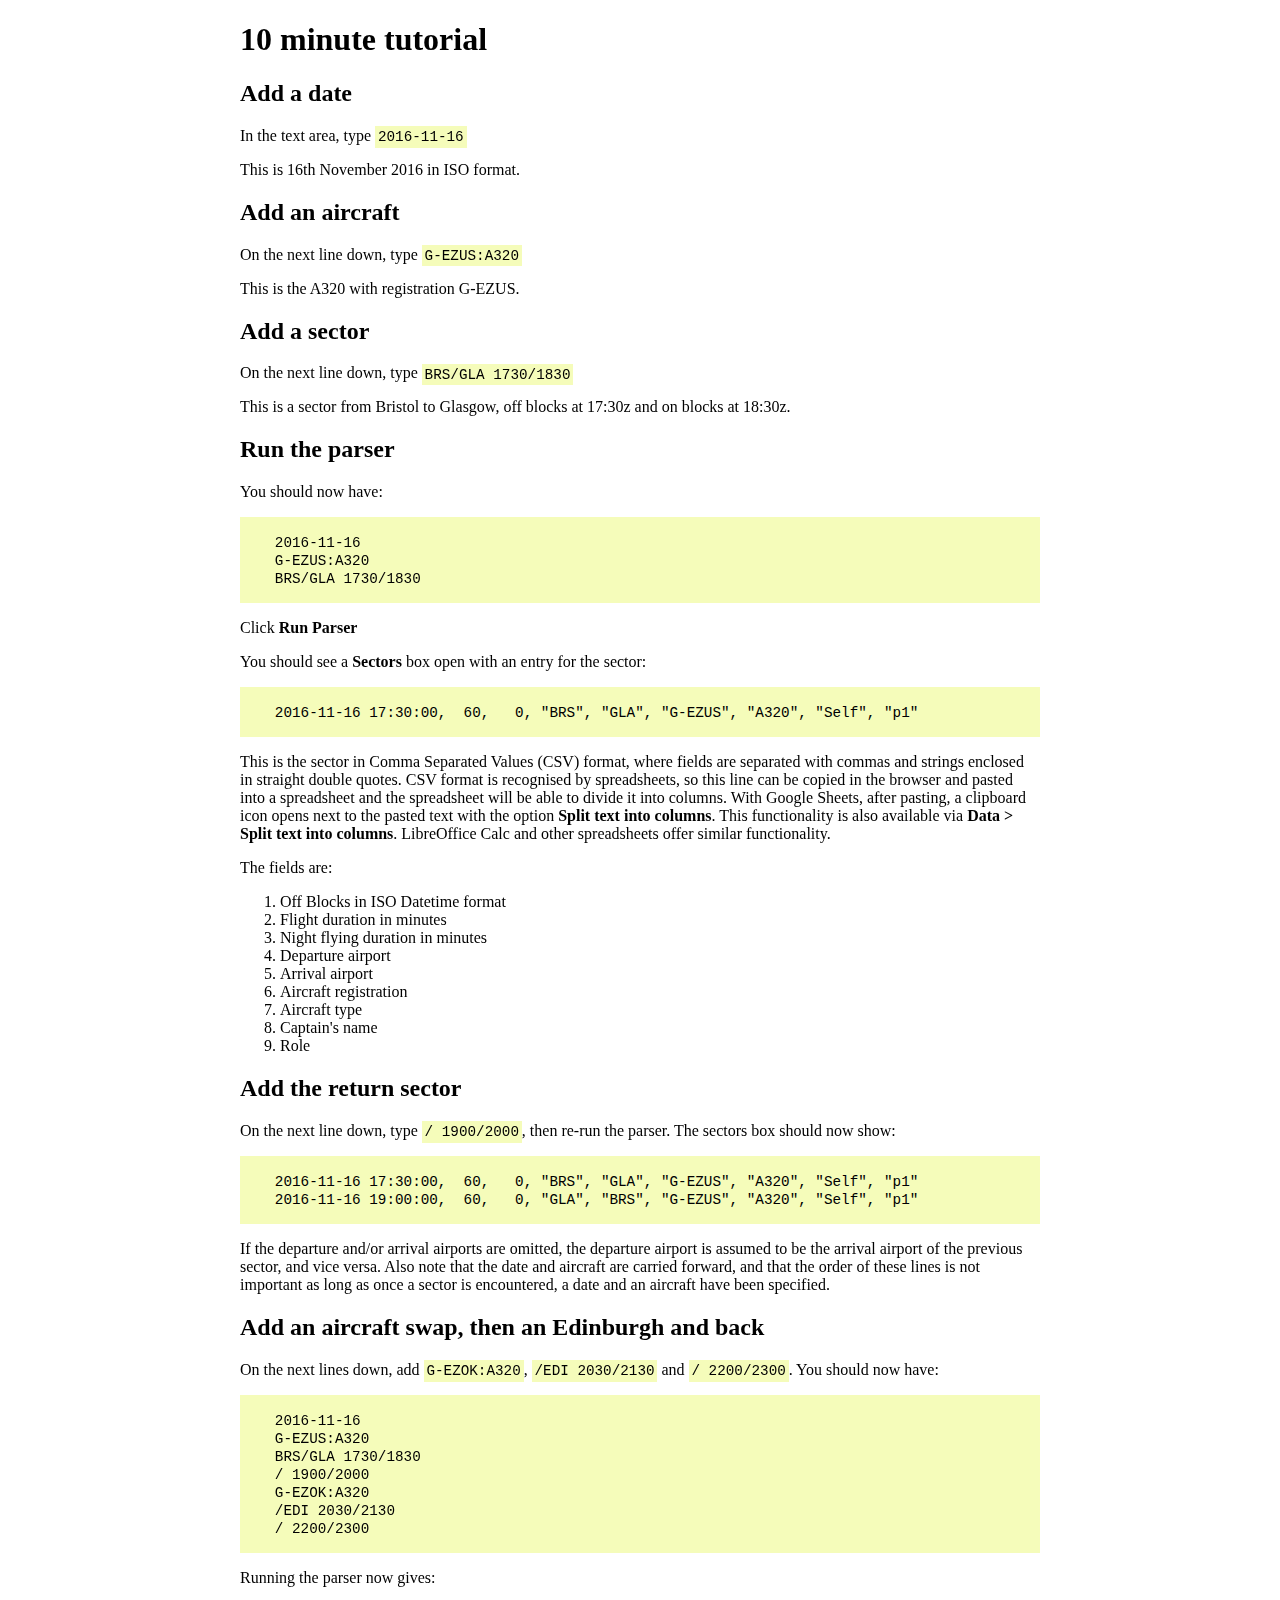
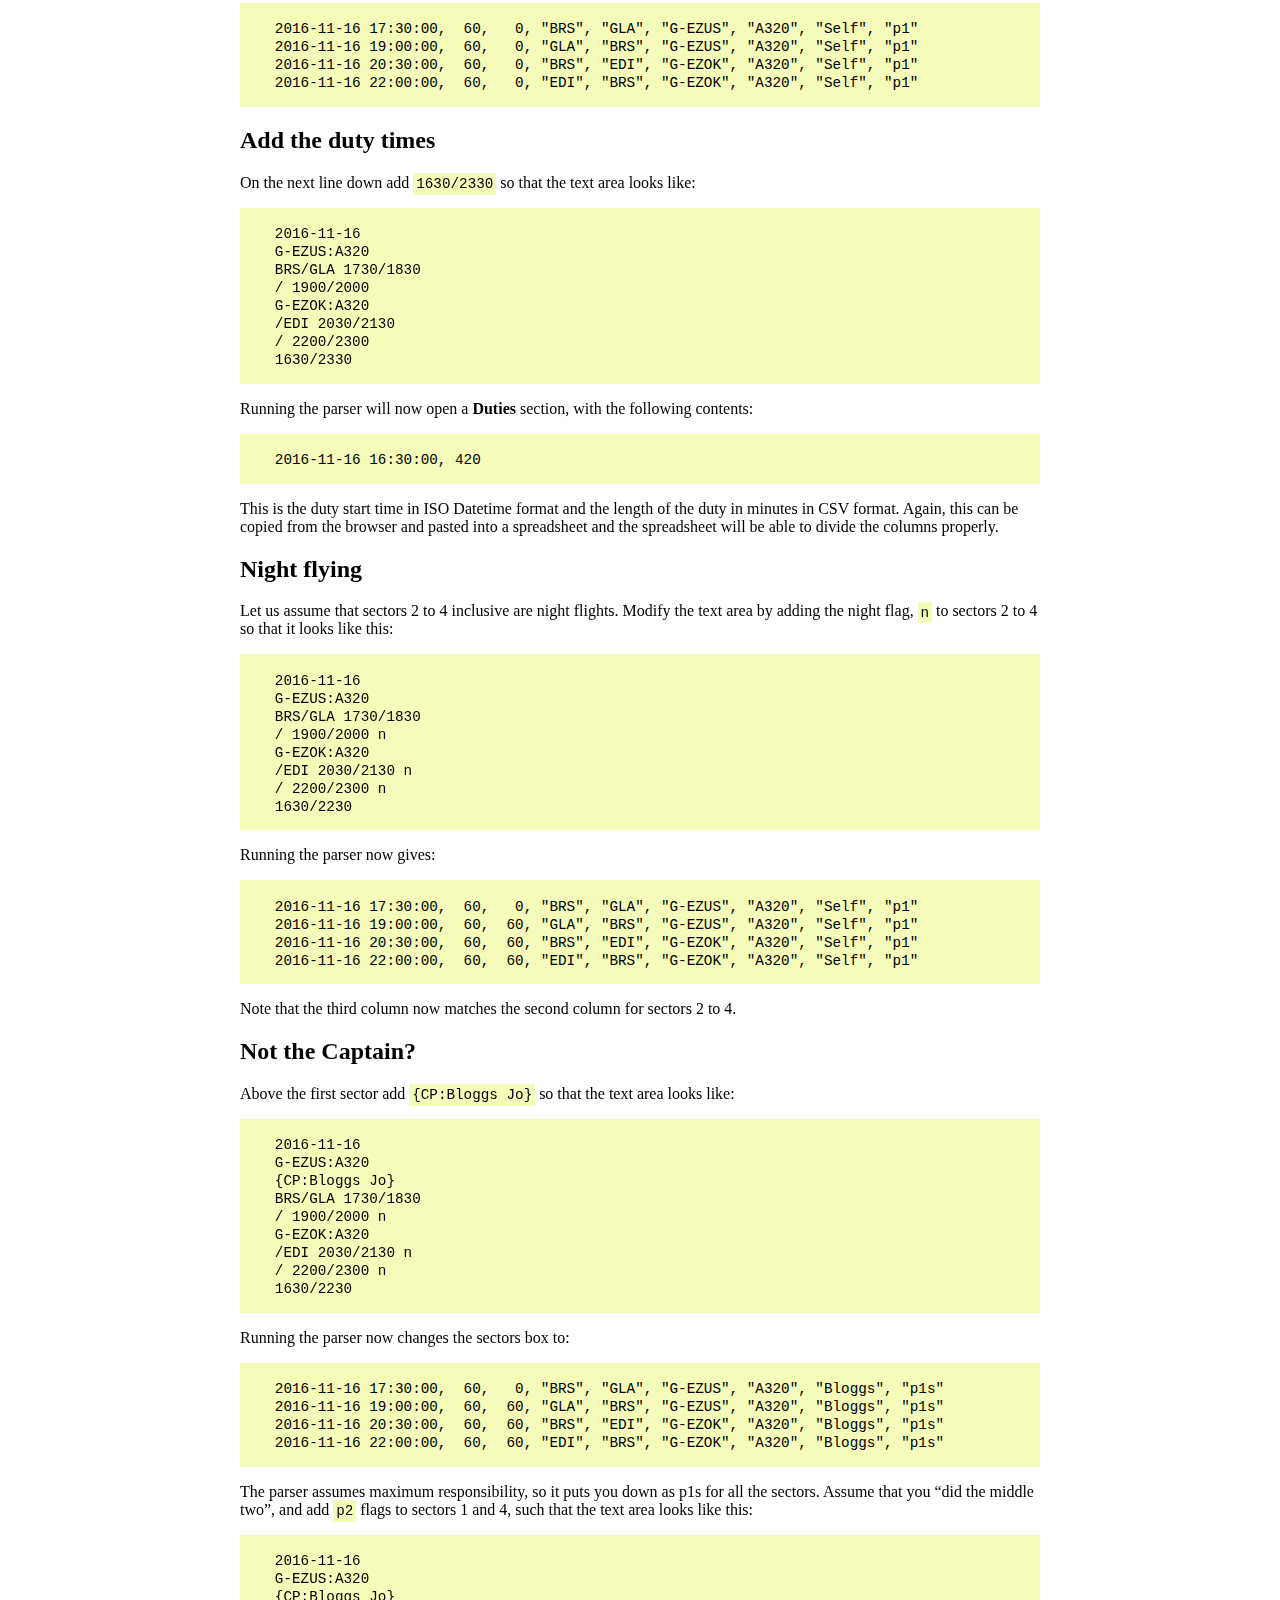
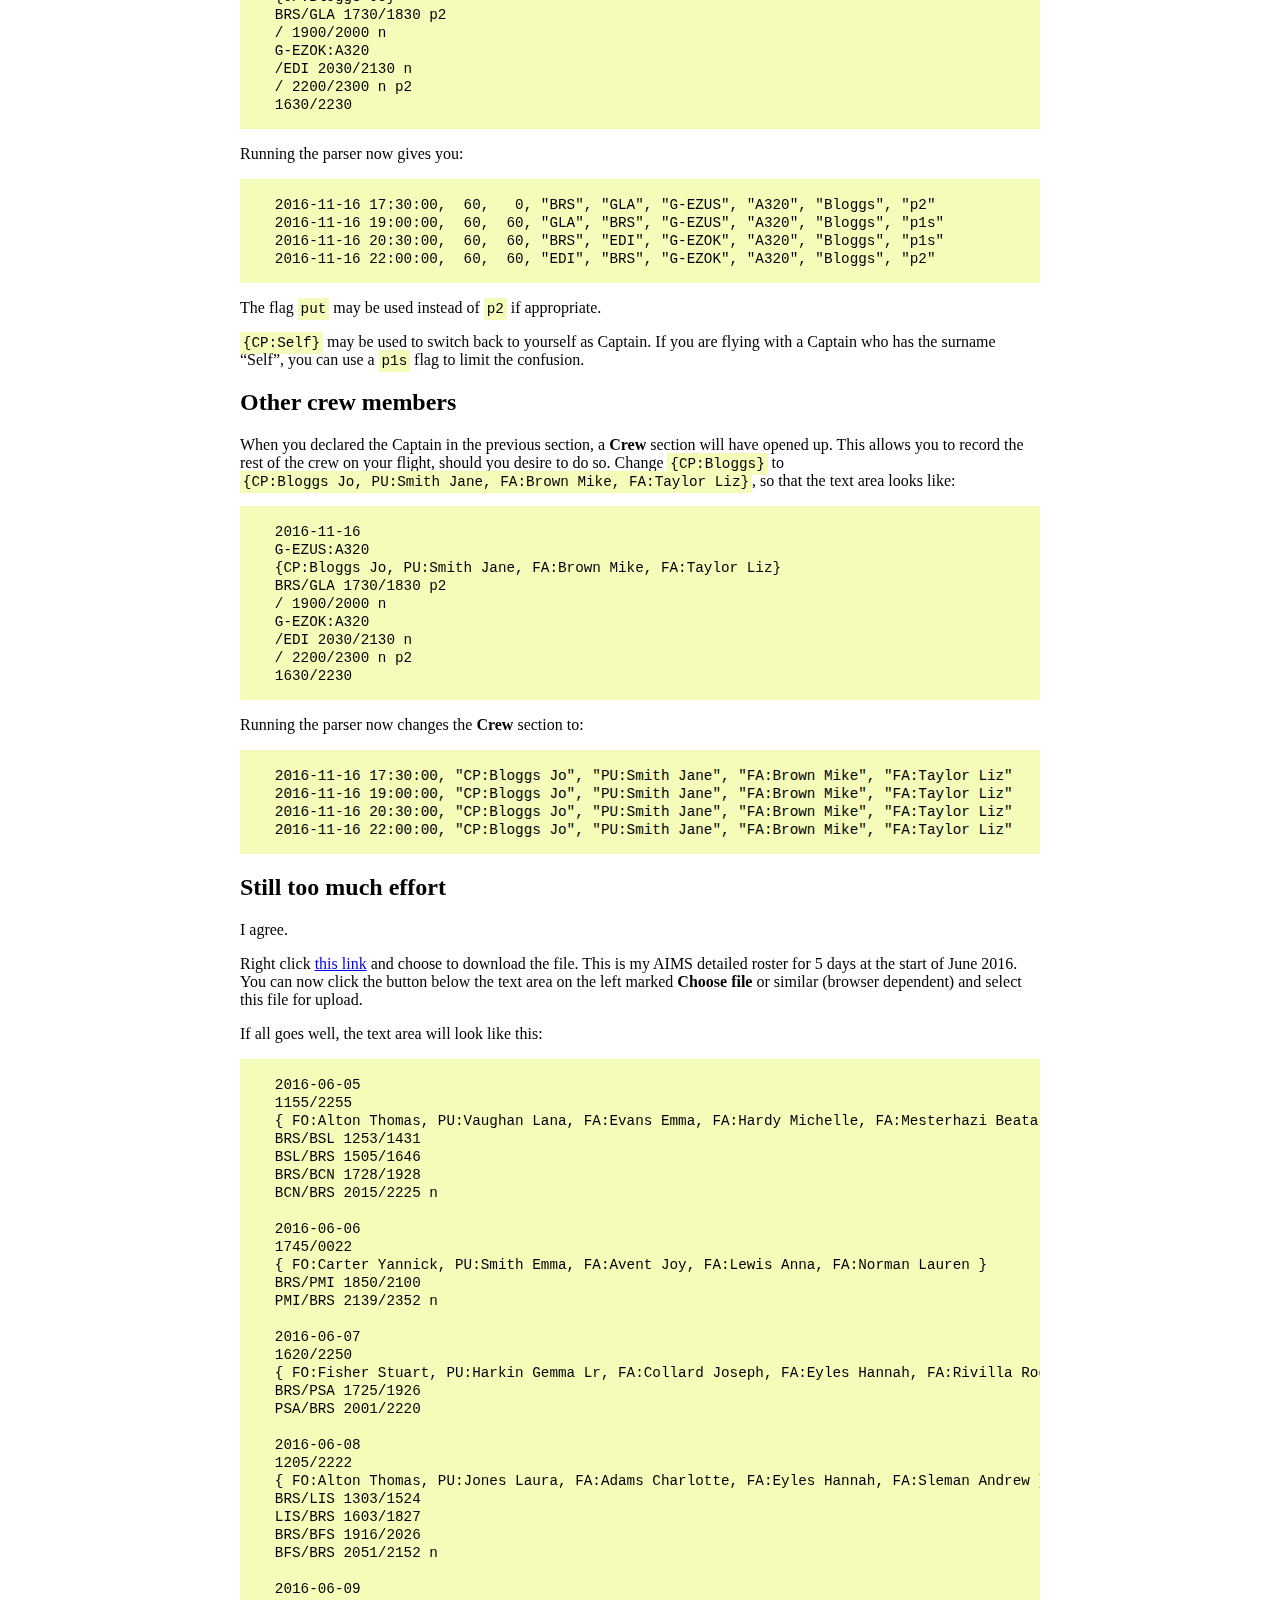
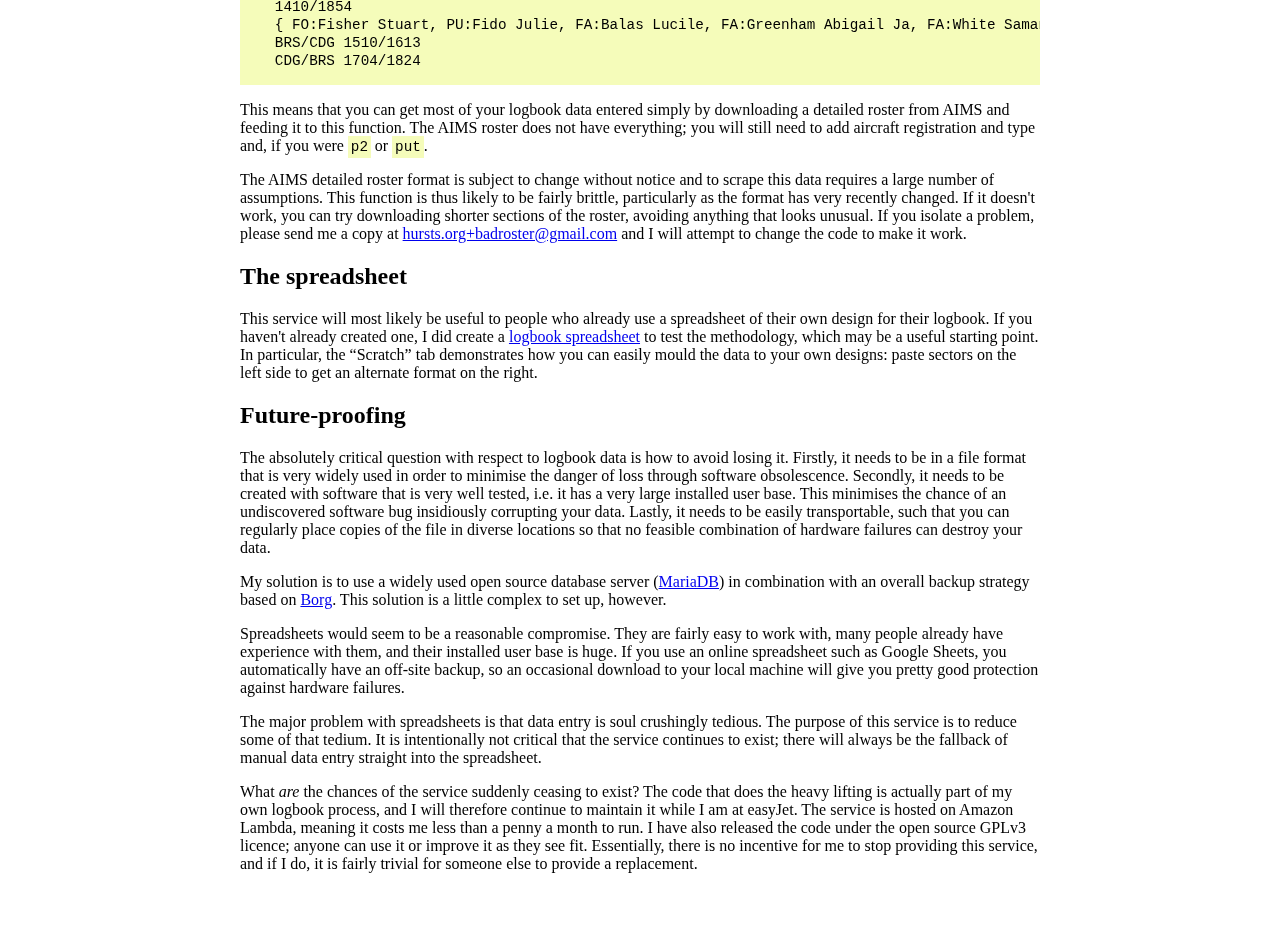
==== help.html @ 105c6559 "First commit" ====
<!DOCTYPE html>
<html xmlns="http://www.w3.org/1999/xhtml" lang="en" xml:lang="en">
  <head>
   <meta charset='UTF-8'/>
    <title>Help</title>
    <link rel="stylesheet" type="text/css" href="help.css"/>
    <script src="https://ajax.googleapis.com/ajax/libs/jquery/3.1.1/jquery.min.js"
            type="text/javascript"></script>
    <script src="script.js" type="text/javascript"></script>
  </head>
  <body>
    <h1>10 minute tutorial</h1>

    <h2>Add a date</h2>

    <p>In the text area, type <code>2016-11-16</code></p>
    <p>This is 16th November 2016 in ISO format.</p>


    <h2>Add an aircraft</h2>

    <p>On the next line down, type <code>G-EZUS:A320</code></p>
    <p>This is the A320 with registration G-EZUS.</p>


    <h2>Add a sector</h2>

    <p>On the next line down, type <code>BRS/GLA 1730/1830</code></p>
    <p>This is a sector from Bristol to Glasgow, off blocks at 17:30z and on blocks at 18:30z.</p>


    <h2>Run the parser</h2>
    <p>You should now have:</p>

    <div class="codeblock">
      <code>2016-11-16</code><br/>
      <code>G-EZUS:A320</code><br/>
      <code>BRS/GLA 1730/1830</code>
    </div>

    <p>Click <strong>Run Parser</strong></p>
    <p>You should see a <strong>Sectors</strong> box open with an entry for the sector:</p>

    <div class="codeblock">
      <code>2016-11-16 17:30:00,  60,   0, "BRS", "GLA", "G-EZUS", "A320", "Self", "p1"</code>
    </div>

    <p>This is the sector in Comma Separated Values (CSV) format, where fields are separated with
    commas and strings enclosed in straight double quotes. CSV format is recognised by spreadsheets,
    so this line can be copied in the browser and pasted into a spreadsheet and the spreadsheet will
    be able to divide it into columns. With Google Sheets, after pasting, a clipboard icon opens
    next to the pasted text with the option <strong>Split text into columns</strong>. This
    functionality is also available via <strong>Data > Split text into columns</strong>. LibreOffice
    Calc and other spreadsheets offer similar functionality.</p>
    <p>The fields are:</p>
    <ol>
      <li>Off Blocks in ISO Datetime format</li>
      <li>Flight duration in minutes</li>
      <li>Night flying duration in minutes</li>
      <li>Departure airport</li>
      <li>Arrival airport</li>
      <li>Aircraft registration</li>
      <li>Aircraft type</li>
      <li>Captain's name</li>
      <li>Role</li>
    </ol>


    <h2>Add the return sector</h2>
    <p>On the next line down, type <code>/ 1900/2000</code>, then re-run the parser. The sectors box
    should now show:</p>

    <div class="codeblock">
      <code>2016-11-16 17:30:00,  60,   0, "BRS", "GLA", "G-EZUS", "A320", "Self", "p1"</code><br/>
      <code>2016-11-16 19:00:00,  60,   0, "GLA", "BRS", "G-EZUS", "A320", "Self", "p1"</code>
    </div>

    <p>If the departure and/or arrival airports are omitted, the departure airport is assumed to be
    the arrival airport of the previous sector, and vice versa. Also note that the date and aircraft
    are carried forward, and that the order of these lines is not important as long as once a sector
    is encountered, a date and an aircraft have been specified.</p>

    <h2>Add an aircraft swap, then an Edinburgh and back</h2>

    <p>On the next lines down, add <code>G-EZOK:A320</code>, <code>/EDI 2030/2130</code> and <code>/ 2200/2300</code>. You
    should now have:</p>

    <div class="codeblock">
      <code>2016-11-16</code><br/>
      <code>G-EZUS:A320</code><br/>
      <code>BRS/GLA 1730/1830</code><br/>
      <code>/ 1900/2000</code><br/>
      <code>G-EZOK:A320</code><br/>
      <code>/EDI 2030/2130</code><br/>
      <code>/ 2200/2300</code>
    </div>

    <p>Running the parser now gives:</p>

    <div class="codeblock">
      <code>2016-11-16 17:30:00,  60,   0, "BRS", "GLA", "G-EZUS", "A320", "Self", "p1"</code><br/>
      <code>2016-11-16 19:00:00,  60,   0, "GLA", "BRS", "G-EZUS", "A320", "Self", "p1"</code><br/>
      <code>2016-11-16 20:30:00,  60,   0, "BRS", "EDI", "G-EZOK", "A320", "Self", "p1"</code><br/>
      <code>2016-11-16 22:00:00,  60,   0, "EDI", "BRS", "G-EZOK", "A320", "Self", "p1"</code>
    </div>


    <h2>Add the duty times</h2>
    <p>On the next line down add <code>1630/2330</code> so that the text area looks like:</p>

    <div class="codeblock">
      <code>2016-11-16</code><br/>
      <code>G-EZUS:A320</code><br/>
      <code>BRS/GLA 1730/1830</code><br/>
      <code>/ 1900/2000</code><br/>
      <code>G-EZOK:A320</code><br/>
      <code>/EDI 2030/2130</code><br/>
      <code>/ 2200/2300</code><br/>
      <code>1630/2330</code>
    </div>

    <p>Running the parser will now open a <strong>Duties</strong> section, with the following
    contents:</p>

    <div class="codeblock">
      <code>2016-11-16 16:30:00, 420</code>
    </div>

    <p>This is the duty start time in ISO Datetime format and the length of the duty in minutes in
    CSV format. Again, this can be copied from the browser and pasted into a spreadsheet and the
    spreadsheet will be able to divide the columns properly.</p>

    <h2>Night flying</h2>
    <p>Let us assume that sectors 2 to 4 inclusive are night flights. Modify the text area by adding
    the night flag, <code>n</code> to sectors 2 to 4 so that it looks like this:</p>

    <div class="codeblock">
      <code>2016-11-16</code><br/>
      <code>G-EZUS:A320</code><br/>
      <code>BRS/GLA 1730/1830</code><br/>
      <code>/ 1900/2000 n</code><br/>
      <code>G-EZOK:A320</code><br/>
      <code>/EDI 2030/2130 n</code><br/>
      <code>/ 2200/2300 n</code><br/>
      <code>1630/2230</code>
    </div>

    <p>Running the parser now gives:</p>

    <div class="codeblock">
      <code>2016-11-16 17:30:00,  60,   0, "BRS", "GLA", "G-EZUS", "A320", "Self", "p1"</code><br/>
      <code>2016-11-16 19:00:00,  60,  60, "GLA", "BRS", "G-EZUS", "A320", "Self", "p1"</code><br/>
      <code>2016-11-16 20:30:00,  60,  60, "BRS", "EDI", "G-EZOK", "A320", "Self", "p1"</code><br/>
      <code>2016-11-16 22:00:00,  60,  60, "EDI", "BRS", "G-EZOK", "A320", "Self", "p1"</code>
    </div>

    <p>Note that the third column now matches the second column for sectors 2 to 4.</p>

    <h2>Not the Captain?</h2>
    <p>Above the first sector add <code>{CP:Bloggs Jo}</code> so that the text area looks like:</p>

    <div class="codeblock">
      <code>2016-11-16</code><br/>
      <code>G-EZUS:A320</code><br/>
      <code>{CP:Bloggs Jo}</code><br/>
      <code>BRS/GLA 1730/1830</code><br/>
      <code>/ 1900/2000 n</code><br/>
      <code>G-EZOK:A320</code><br/>
      <code>/EDI 2030/2130 n</code><br/>
      <code>/ 2200/2300 n</code><br/>
      <code>1630/2230</code>
    </div>

    <p>Running the parser now changes the sectors box to:</p>

    <div class="codeblock">
      <code>2016-11-16 17:30:00,  60,   0, "BRS", "GLA", "G-EZUS", "A320", "Bloggs", "p1s"</code><br/>
      <code>2016-11-16 19:00:00,  60,  60, "GLA", "BRS", "G-EZUS", "A320", "Bloggs", "p1s"</code><br/>
      <code>2016-11-16 20:30:00,  60,  60, "BRS", "EDI", "G-EZOK", "A320", "Bloggs", "p1s"</code><br/>
      <code>2016-11-16 22:00:00,  60,  60, "EDI", "BRS", "G-EZOK", "A320", "Bloggs", "p1s"</code>
    </div>

    <p>The parser assumes maximum responsibility, so it puts you down as p1s for all the
    sectors. Assume that you “did the middle two”, and add <code>p2</code> flags to sectors 1 and 4,
    such that the text area looks like this:</p>

    <div class="codeblock">
      <code>2016-11-16</code><br/>
      <code>G-EZUS:A320</code><br/>
      <code>{CP:Bloggs Jo}</code><br/>
      <code>BRS/GLA 1730/1830 p2</code><br/>
      <code>/ 1900/2000 n</code><br/>
      <code>G-EZOK:A320</code><br/>
      <code>/EDI 2030/2130 n</code><br/>
      <code>/ 2200/2300 n p2</code><br/>
      <code>1630/2230</code>
    </div>

    <p>Running the parser now gives you:</p>

    <div class="codeblock">
      <code>2016-11-16 17:30:00,  60,   0, "BRS", "GLA", "G-EZUS", "A320", "Bloggs", "p2"</code><br/>
      <code>2016-11-16 19:00:00,  60,  60, "GLA", "BRS", "G-EZUS", "A320", "Bloggs", "p1s"</code><br/>
      <code>2016-11-16 20:30:00,  60,  60, "BRS", "EDI", "G-EZOK", "A320", "Bloggs", "p1s"</code><br/>
      <code>2016-11-16 22:00:00,  60,  60, "EDI", "BRS", "G-EZOK", "A320", "Bloggs", "p2"</code>
    </div>

    <p>The flag <code>put</code> may be used instead of <code>p2</code> if appropriate.</p>
    <p><code>{CP:Self}</code> may be used to switch back to yourself as Captain. If you are flying
    with a Captain who has the surname “Self”, you can use a <code>p1s</code> flag to limit the
    confusion.</p>

    <h2>Other crew members</h2>

    <p>When you declared the Captain in the previous section, a <strong>Crew</strong> section will
    have opened up. This allows you to record the rest of the crew on your flight, should you desire
    to do so. Change <code>{CP:Bloggs}</code> to
    <code>{CP:Bloggs Jo, PU:Smith Jane, FA:Brown Mike, FA:Taylor Liz}</code>, so that the text area looks like:</p>

    <div class="codeblock">
      <code>2016-11-16</code><br/>
      <code>G-EZUS:A320</code><br/>
      <code>{CP:Bloggs Jo, PU:Smith Jane, FA:Brown Mike, FA:Taylor Liz}</code><br/>
      <code>BRS/GLA 1730/1830 p2</code><br/>
      <code>/ 1900/2000 n</code><br/>
      <code>G-EZOK:A320</code><br/>
      <code>/EDI 2030/2130 n</code><br/>
      <code>/ 2200/2300 n p2</code><br/>
      <code>1630/2230</code>
    </div>

    <p>Running the parser now changes the <strong>Crew</strong> section to:</p>
    <div class="codeblock">
      <code>2016-11-16 17:30:00, "CP:Bloggs Jo", "PU:Smith Jane", "FA:Brown Mike", "FA:Taylor Liz"</code><br/>
      <code>2016-11-16 19:00:00, "CP:Bloggs Jo", "PU:Smith Jane", "FA:Brown Mike", "FA:Taylor Liz"</code><br/>
      <code>2016-11-16 20:30:00, "CP:Bloggs Jo", "PU:Smith Jane", "FA:Brown Mike", "FA:Taylor Liz"</code><br/>
      <code>2016-11-16 22:00:00, "CP:Bloggs Jo", "PU:Smith Jane", "FA:Brown Mike", "FA:Taylor Liz"</code>
    </div>

    <h2>Still too much effort</h2>

    <p>I agree.</p>

    <p>Right click <a href="test-roster-2.htm">this link</a> and choose to download the file. This
    is my AIMS detailed roster for 5 days at the start of June 2016. You can now click the button
    below the text area on the left marked <strong>Choose file</strong> or similar (browser
    dependent) and select this file for upload.</p>

    <p>If all goes well, the text area will look like this:</p>
    <div class="codeblock">
      <code>2016-06-05</code><br/>
      <code>1155/2255</code><br/>
      <code>{ FO:Alton Thomas, PU:Vaughan Lana, FA:Evans Emma, FA:Hardy Michelle, FA:Mesterhazi Beata }</code><br/>
      <code>BRS/BSL 1253/1431</code><br/>
      <code>BSL/BRS 1505/1646</code><br/>
      <code>BRS/BCN 1728/1928</code><br/>
      <code>BCN/BRS 2015/2225 n</code><br/>
      <br/>
      <code>2016-06-06</code><br/>
      <code>1745/0022</code><br/>
      <code>{ FO:Carter Yannick, PU:Smith Emma, FA:Avent Joy, FA:Lewis Anna, FA:Norman Lauren }</code><br/>
      <code>BRS/PMI 1850/2100</code><br/>
      <code>PMI/BRS 2139/2352 n</code><br/>
      <br/>
      <code>2016-06-07</code><br/>
      <code>1620/2250</code><br/>
      <code>{ FO:Fisher Stuart, PU:Harkin Gemma Lr, FA:Collard Joseph, FA:Eyles Hannah, FA:Rivilla Rodriguez R }</code><br/>
      <code>BRS/PSA 1725/1926</code><br/>
      <code>PSA/BRS 2001/2220</code><br/>
      <br/>
      <code>2016-06-08</code><br/>
      <code>1205/2222</code><br/>
      <code>{ FO:Alton Thomas, PU:Jones Laura, FA:Adams Charlotte, FA:Eyles Hannah, FA:Sleman Andrew }</code><br/>
      <code>BRS/LIS 1303/1524</code><br/>
      <code>LIS/BRS 1603/1827</code><br/>
      <code>BRS/BFS 1916/2026</code><br/>
      <code>BFS/BRS 2051/2152 n</code><br/>
      <br/>
      <code>2016-06-09</code><br/>
      <code>1410/1854</code><br/>
      <code>{ FO:Fisher Stuart, PU:Fido Julie, FA:Balas Lucile, FA:Greenham Abigail Ja, FA:White Samantha }</code><br/>
      <code>BRS/CDG 1510/1613</code><br/>
      <code>CDG/BRS 1704/1824</code>
    </div>

    <p>This means that you can get most of your logbook data entered simply by downloading a
    detailed roster from AIMS and feeding it to this function. The AIMS roster does not have
    everything; you will still need to add aircraft registration and type and, if you were
    <code>p2</code> or <code>put</code>.</p>

    <p>The AIMS detailed roster format is subject to change without notice and to scrape this data
    requires a large number of assumptions. This function is thus likely to be fairly brittle,
    particularly as the format has very recently changed. If it doesn't work, you can try
    downloading shorter sections of the roster, avoiding anything that looks unusual. If you isolate
    a problem, please send me a copy at <a
    href="mailto:hursts.org+badroster@gmail.com">hursts.org+badroster@gmail.com</a> and I will
    attempt to change the code to make it work.</p>

    <h2>The spreadsheet</h2>

    <p>This service will most likely be useful to people who already use a spreadsheet of their own
    design for their logbook. If you haven't already created one, I did create a <a
    href="https://docs.google.com/spreadsheets/d/1CUrIVIbIr5Xdn3cym0Qdb2giAGUvcMOkp39S_3c51Xs/edit?usp=sharing">
    logbook spreadsheet</a> to test the methodology, which may be a useful starting point. In particular,
    the “Scratch” tab demonstrates how you can easily mould the data to your own designs: paste
    sectors on the left side to get an alternate format on the right.</p>

    <h2>Future-proofing</h2>

    <p>The absolutely critical question with respect to logbook data is how to avoid losing
    it. Firstly, it needs to be in a file format that is very widely used in order to minimise the
    danger of loss through software obsolescence. Secondly, it needs to be created with software
    that is very well tested, i.e. it has a very large installed user base. This minimises the
    chance of an undiscovered software bug insidiously corrupting your data. Lastly, it needs to be
    easily transportable, such that you can regularly place copies of the file in diverse locations
    so that no feasible combination of hardware failures can destroy your data.</p>

    <p>My solution is to use a widely used open source database server (<a
    href="https://mariadb.org/">MariaDB</a>) in combination with an overall backup strategy based on
    <a href="http://borgbackup.readthedocs.io/en/stable">Borg</a>. This solution is a little complex
    to set up, however.</p>

    <p>Spreadsheets would seem to be a reasonable compromise. They are fairly easy to work with,
    many people already have experience with them, and their installed user base is huge. If you
    use an online spreadsheet such as Google Sheets, you automatically have an off-site backup, so an
    occasional download to your local machine will give you pretty good protection against hardware
    failures.</p>

    <p>The major problem with spreadsheets is that data entry is soul crushingly tedious. The
    purpose of this service is to reduce some of that tedium. It is intentionally not critical that
    the service continues to exist; there will always be the fallback of manual data entry straight
    into the spreadsheet.</p>

    <p>What <em>are</em> the chances of the service suddenly ceasing to exist? The code that does
    the heavy lifting is actually part of my own logbook process, and I will therefore continue to
    maintain it while I am at easyJet. The service is hosted on Amazon Lambda, meaning it costs me
    less than a penny a month to run. I have also released the code under the open source GPLv3
    licence; anyone can use it or improve it as they see fit. Essentially, there is no incentive for
    me to stop providing this service, and if I do, it is fairly trivial for someone else to provide
    a replacement.</p>
  </body>
</html>
---- help.css ----
body {
    background-color: white;
    color: black;
    margin: 1em auto 4em;
    max-width: 50em;
}

code {
    background-color: #f5fcba;
    font-size: 1.1em;
    padding: 0.2em;
    white-space: pre;
}

.codeblock {
    background-color: #f5fcba;
    padding:1em 2em;
    overflow-x: auto;
}
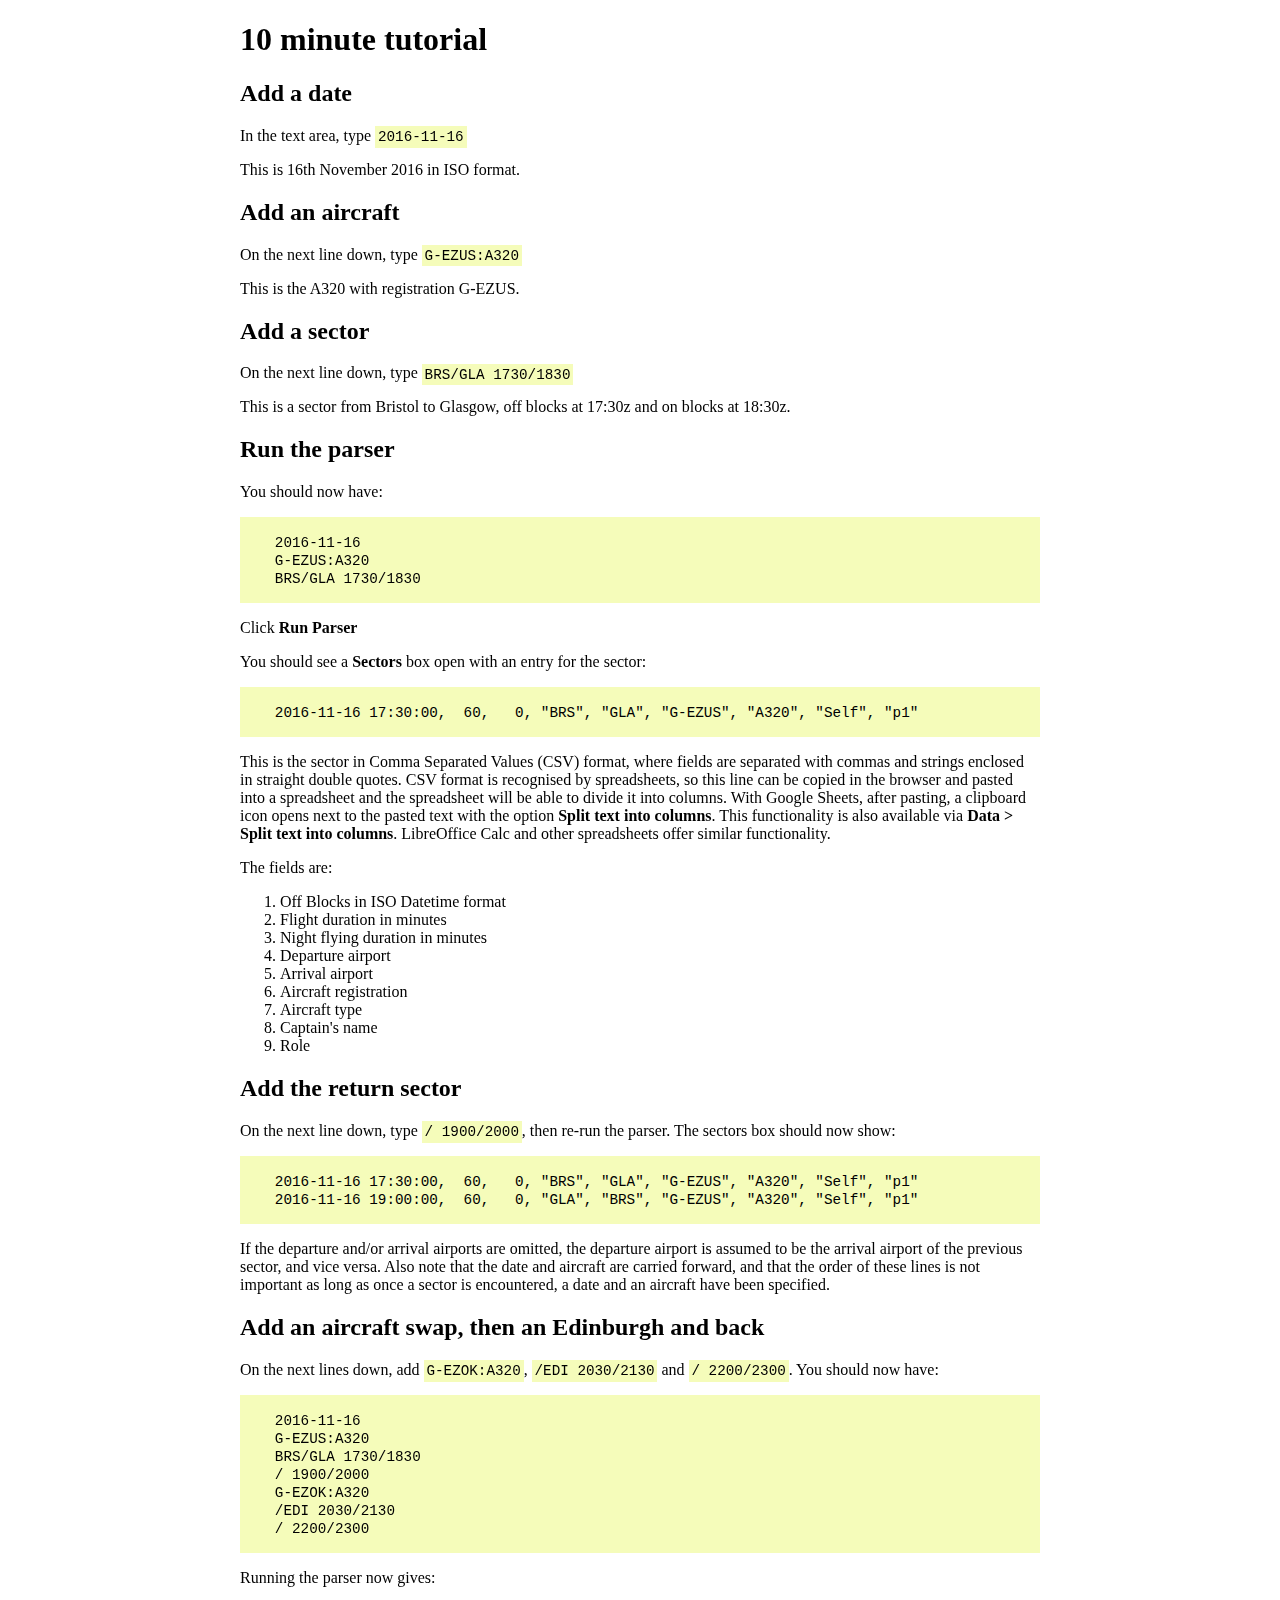
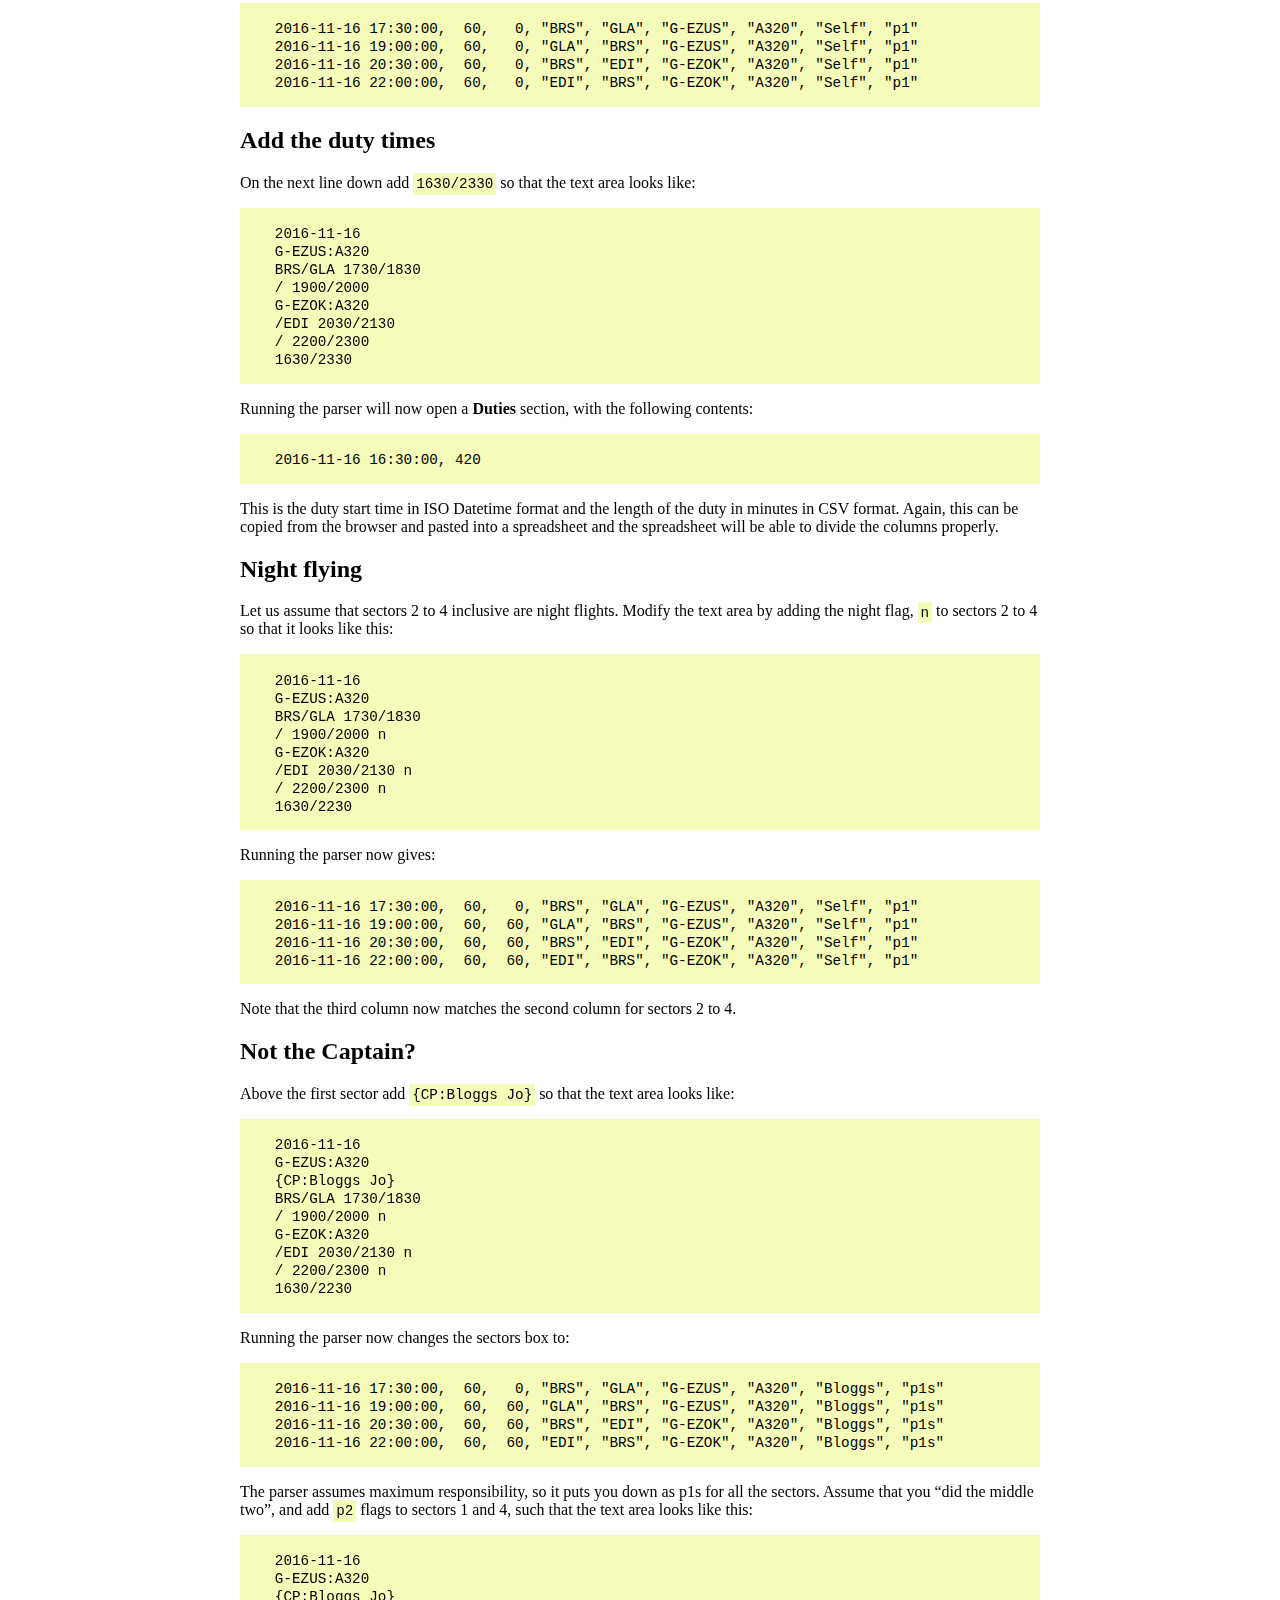
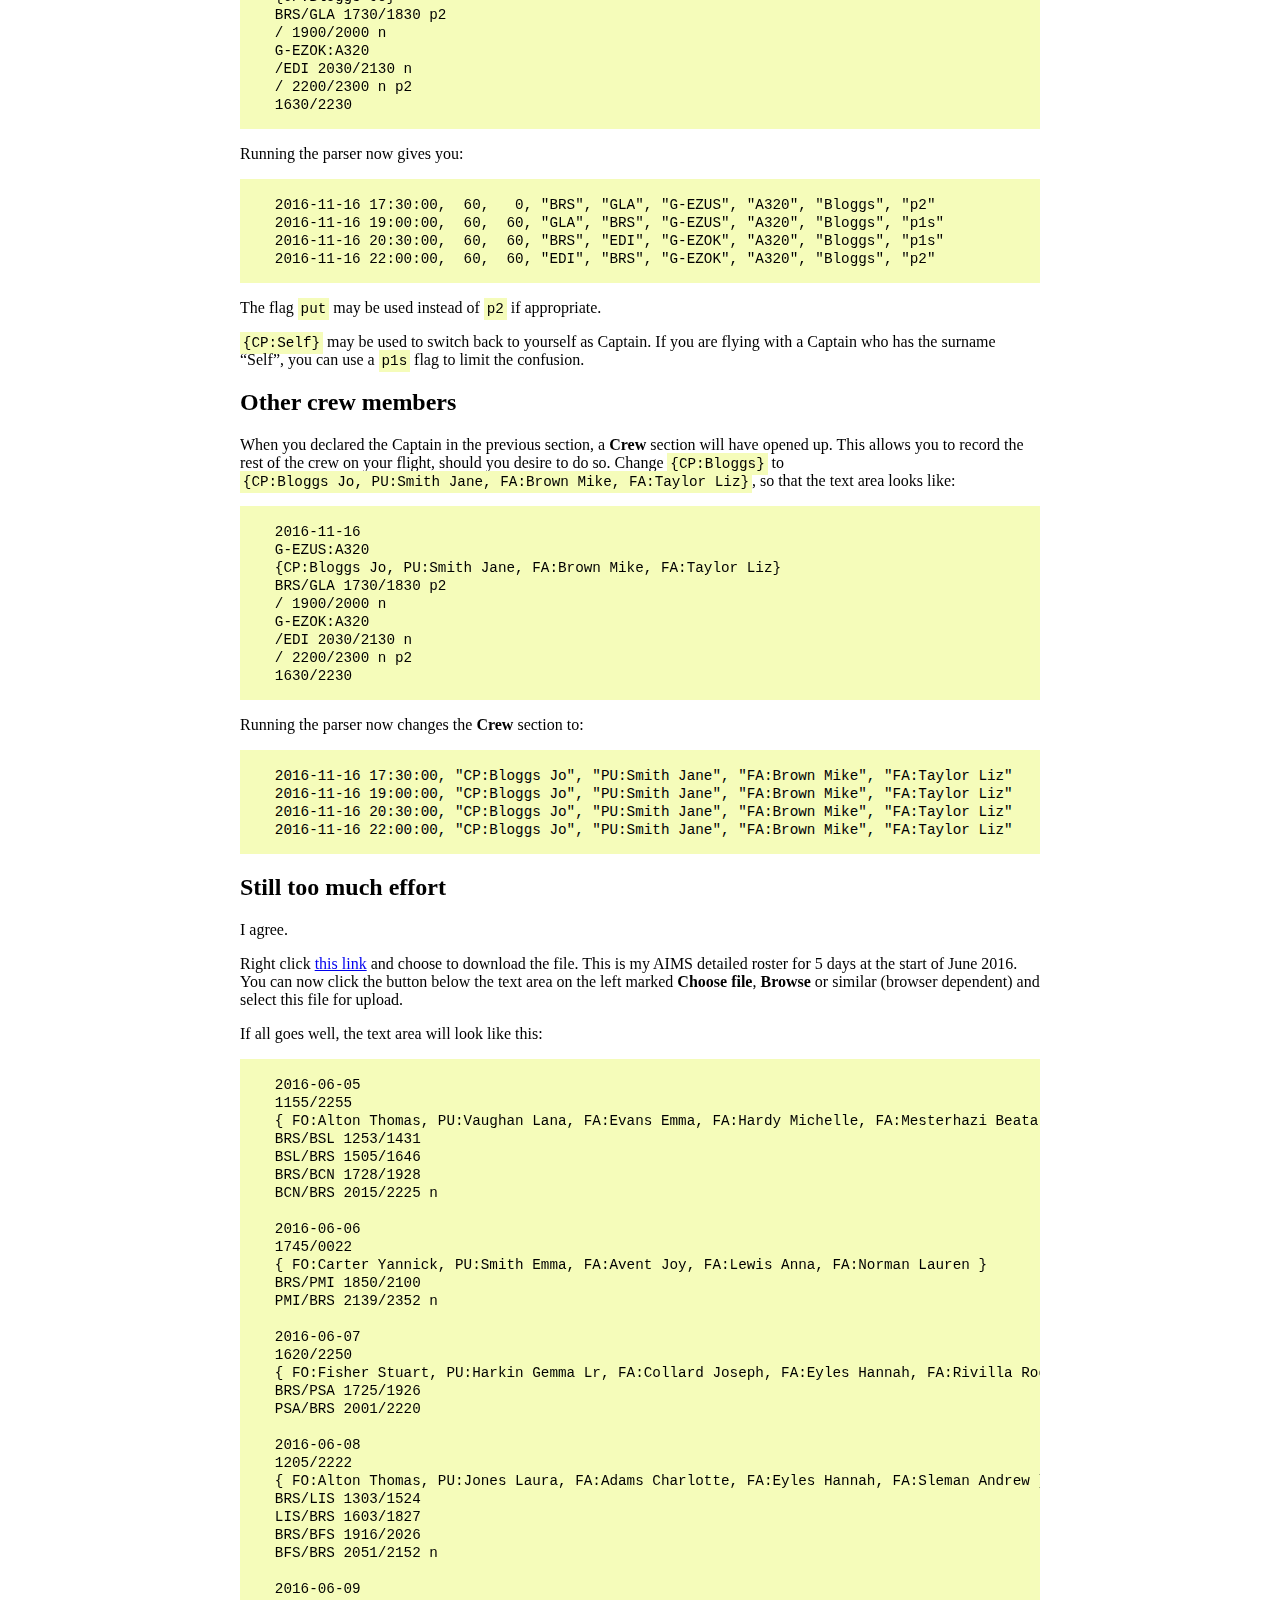
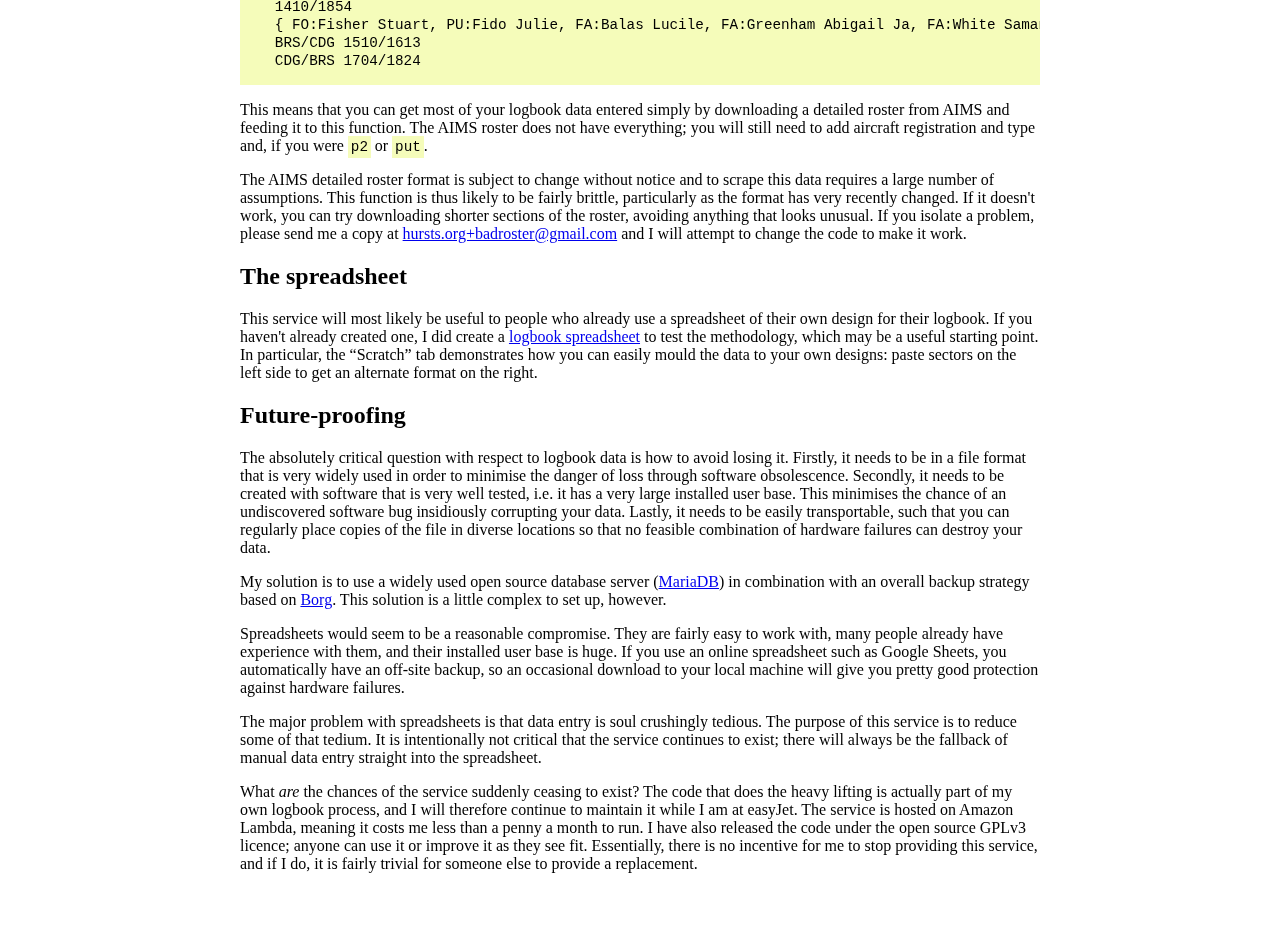
==== commit 42762bfd: "Added labeling of button found in firefox" ====
--- a/help.html
+++ b/help.html
@@ -243,8 +243,8 @@
 
     <p>Right click <a href="test-roster-2.htm">this link</a> and choose to download the file. This
     is my AIMS detailed roster for 5 days at the start of June 2016. You can now click the button
-    below the text area on the left marked <strong>Choose file</strong> or similar (browser
-    dependent) and select this file for upload.</p>
+    below the text area on the left marked <strong>Choose file</strong>, <strong>Browse</strong> or
+    similar (browser dependent) and select this file for upload.</p>
 
     <p>If all goes well, the text area will look like this:</p>
     <div class="codeblock">
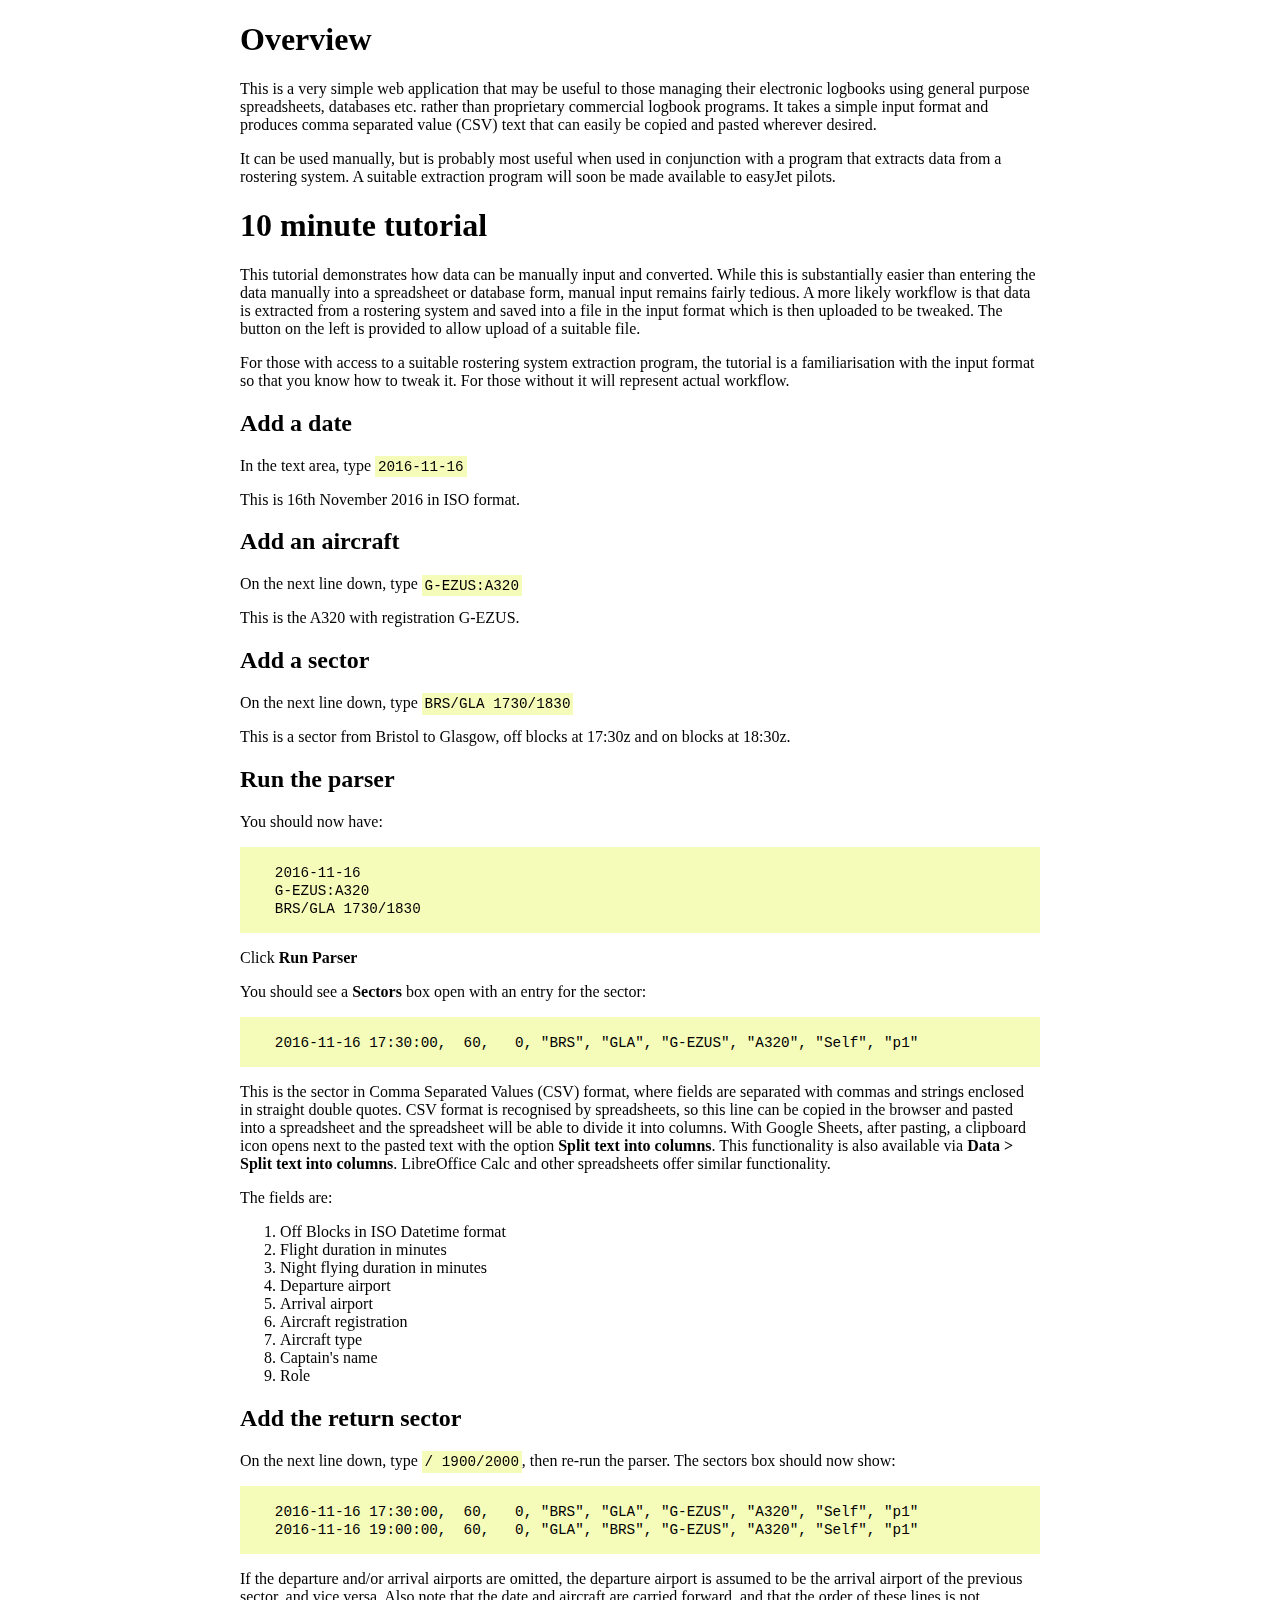
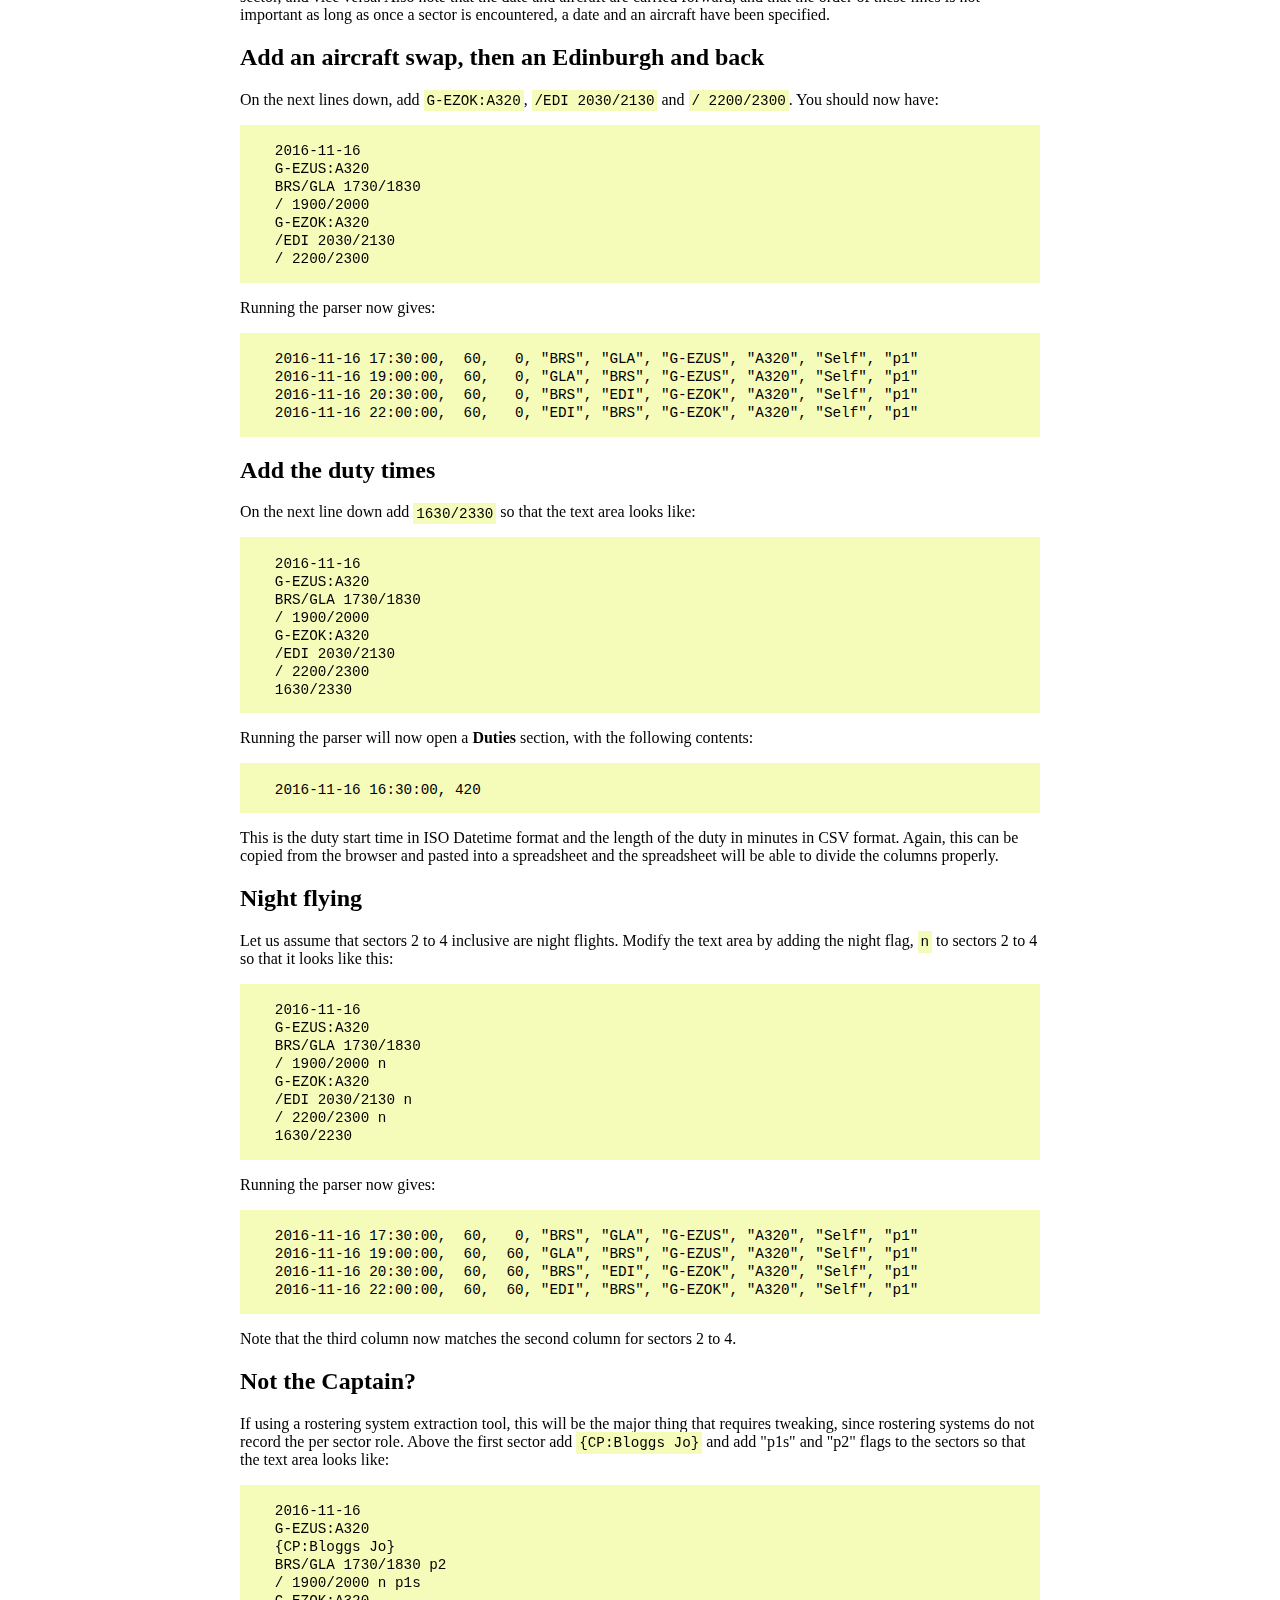
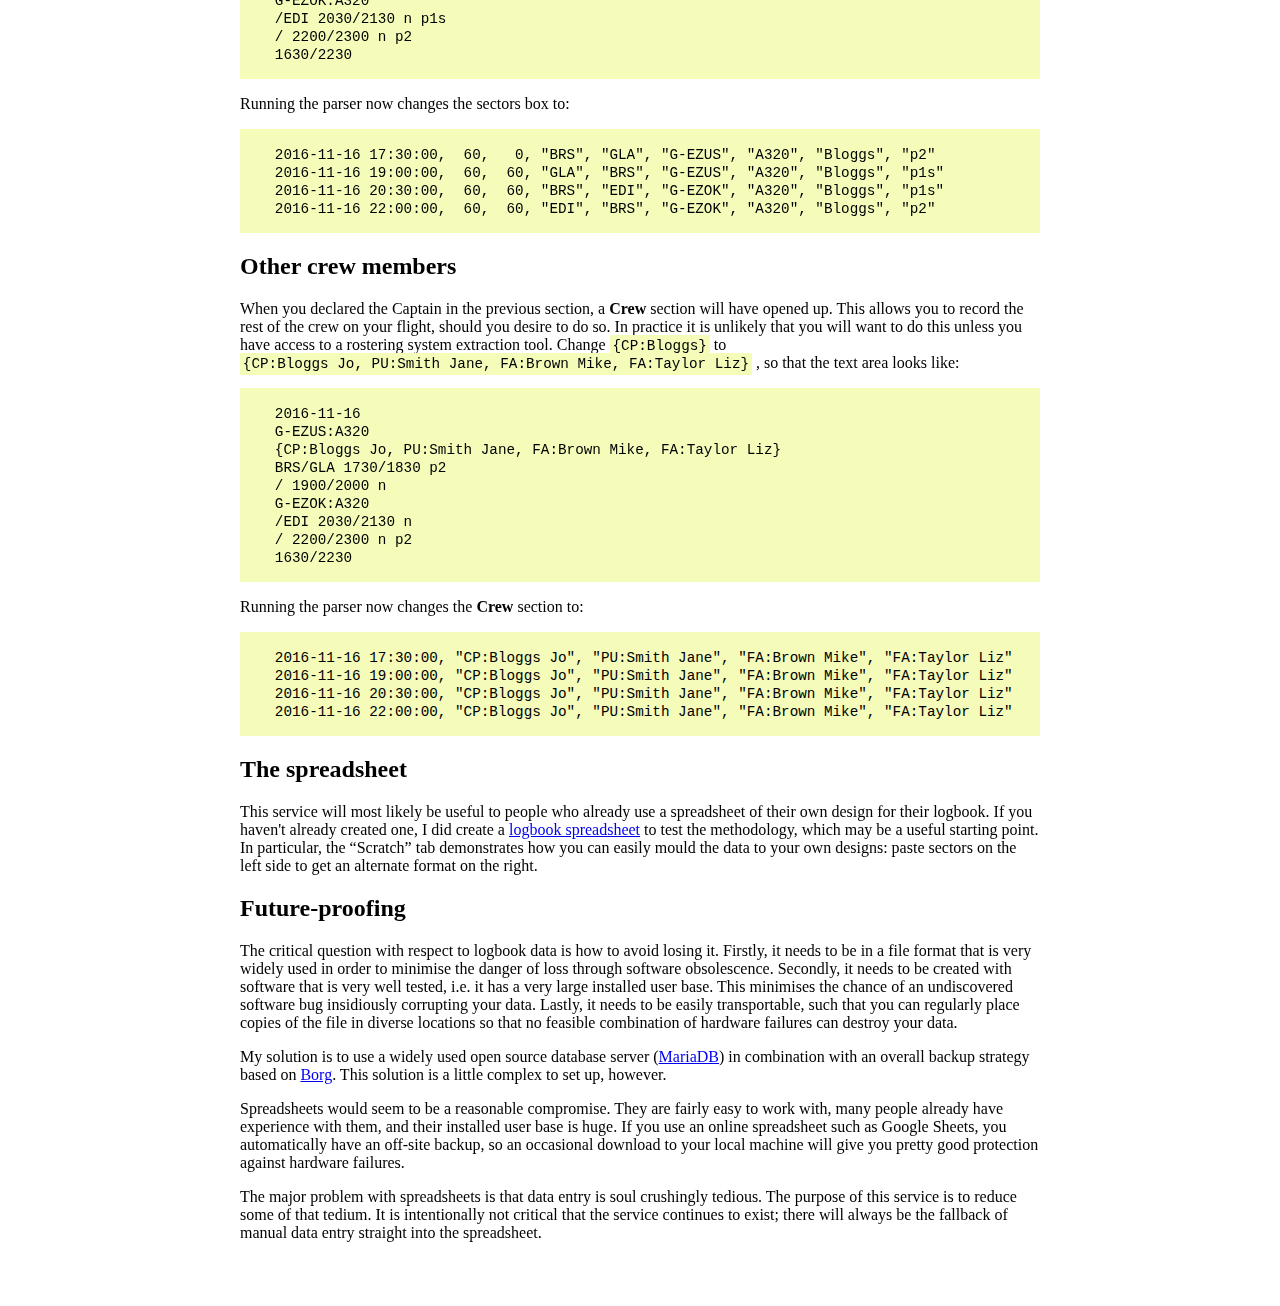
==== commit dadae5a1: "Updated help" ====
--- a/help.html
+++ b/help.html
@@ -1,7 +1,8 @@
 <!DOCTYPE html>
-<html xmlns="http://www.w3.org/1999/xhtml" lang="en" xml:lang="en">
+<html xmlns="http://www.w3.org/1999/xhtml" xml:lang="en">
   <head>
    <meta charset='UTF-8'/>
+   <meta name="viewport" content="width=device-width, initial-scale=1.0"/>
     <title>Help</title>
     <link rel="stylesheet" type="text/css" href="help.css"/>
     <script src="https://ajax.googleapis.com/ajax/libs/jquery/3.1.1/jquery.min.js"
@@ -9,7 +10,34 @@
     <script src="script.js" type="text/javascript"></script>
   </head>
   <body>
+    <h1>Overview</h1>
+
+    <p>This is a very simple web application that may be useful to
+    those managing their electronic logbooks using general purpose
+    spreadsheets, databases etc. rather than proprietary commercial
+    logbook programs. It takes a simple input format and produces
+    comma separated value (CSV) text that can easily be copied and
+    pasted wherever desired.</p>
+
+    <p>It can be used manually, but is probably most useful when used
+    in conjunction with a program that extracts data from a rostering
+    system. A suitable extraction program will soon be made available
+    to easyJet pilots.</p>
+
     <h1>10 minute tutorial</h1>
+
+    <p>This tutorial demonstrates how data can be manually input and
+    converted. While this is substantially easier than entering the
+    data manually into a spreadsheet or database form, manual input
+    remains fairly tedious. A more likely workflow is that data is
+    extracted from a rostering system and saved into a file in the
+    input format which is then uploaded to be tweaked. The button on
+    the left is provided to allow upload of a suitable file.</p>
+
+    <p>For those with access to a suitable rostering system extraction
+    program, the tutorial is a familiarisation with the input format
+    so that you know how to tweak it. For those without it will
+    represent actual workflow.</p>
 
     <h2>Add a date</h2>
 
@@ -157,46 +185,25 @@
     <p>Note that the third column now matches the second column for sectors 2 to 4.</p>
 
     <h2>Not the Captain?</h2>
-    <p>Above the first sector add <code>{CP:Bloggs Jo}</code> so that the text area looks like:</p>
-
-    <div class="codeblock">
-      <code>2016-11-16</code><br/>
-      <code>G-EZUS:A320</code><br/>
-      <code>{CP:Bloggs Jo}</code><br/>
-      <code>BRS/GLA 1730/1830</code><br/>
-      <code>/ 1900/2000 n</code><br/>
-      <code>G-EZOK:A320</code><br/>
-      <code>/EDI 2030/2130 n</code><br/>
-      <code>/ 2200/2300 n</code><br/>
-      <code>1630/2230</code>
-    </div>
-
-    <p>Running the parser now changes the sectors box to:</p>
-
-    <div class="codeblock">
-      <code>2016-11-16 17:30:00,  60,   0, "BRS", "GLA", "G-EZUS", "A320", "Bloggs", "p1s"</code><br/>
-      <code>2016-11-16 19:00:00,  60,  60, "GLA", "BRS", "G-EZUS", "A320", "Bloggs", "p1s"</code><br/>
-      <code>2016-11-16 20:30:00,  60,  60, "BRS", "EDI", "G-EZOK", "A320", "Bloggs", "p1s"</code><br/>
-      <code>2016-11-16 22:00:00,  60,  60, "EDI", "BRS", "G-EZOK", "A320", "Bloggs", "p1s"</code>
-    </div>
-
-    <p>The parser assumes maximum responsibility, so it puts you down as p1s for all the
-    sectors. Assume that you “did the middle two”, and add <code>p2</code> flags to sectors 1 and 4,
-    such that the text area looks like this:</p>
+    <p>If using a rostering system extraction tool, this will be the
+    major thing that requires tweaking, since rostering systems do not
+    record the per sector role. Above the first sector add
+    <code>{CP:Bloggs Jo}</code> and add "p1s" and "p2" flags to the
+    sectors so that the text area looks like:</p>
 
     <div class="codeblock">
       <code>2016-11-16</code><br/>
       <code>G-EZUS:A320</code><br/>
       <code>{CP:Bloggs Jo}</code><br/>
       <code>BRS/GLA 1730/1830 p2</code><br/>
-      <code>/ 1900/2000 n</code><br/>
-      <code>G-EZOK:A320</code><br/>
-      <code>/EDI 2030/2130 n</code><br/>
+      <code>/ 1900/2000 n p1s</code><br/>
+      <code>G-EZOK:A320</code><br/>
+      <code>/EDI 2030/2130 n p1s</code><br/>
       <code>/ 2200/2300 n p2</code><br/>
       <code>1630/2230</code>
     </div>
 
-    <p>Running the parser now gives you:</p>
+    <p>Running the parser now changes the sectors box to:</p>
 
     <div class="codeblock">
       <code>2016-11-16 17:30:00,  60,   0, "BRS", "GLA", "G-EZUS", "A320", "Bloggs", "p2"</code><br/>
@@ -205,17 +212,18 @@
       <code>2016-11-16 22:00:00,  60,  60, "EDI", "BRS", "G-EZOK", "A320", "Bloggs", "p2"</code>
     </div>
 
-    <p>The flag <code>put</code> may be used instead of <code>p2</code> if appropriate.</p>
-    <p><code>{CP:Self}</code> may be used to switch back to yourself as Captain. If you are flying
-    with a Captain who has the surname “Self”, you can use a <code>p1s</code> flag to limit the
-    confusion.</p>
-
     <h2>Other crew members</h2>
 
-    <p>When you declared the Captain in the previous section, a <strong>Crew</strong> section will
-    have opened up. This allows you to record the rest of the crew on your flight, should you desire
-    to do so. Change <code>{CP:Bloggs}</code> to
-    <code>{CP:Bloggs Jo, PU:Smith Jane, FA:Brown Mike, FA:Taylor Liz}</code>, so that the text area looks like:</p>
+    <p>When you declared the Captain in the previous section, a
+    <strong>Crew</strong> section will have opened up. This allows you
+    to record the rest of the crew on your flight, should you desire
+    to do so. In practice it is unlikely that you will want to do this
+    unless you have access to a rostering system extraction
+    tool. Change <code>{CP:Bloggs}</code> to
+
+    <code>{CP:Bloggs Jo, PU:Smith Jane, FA:Brown Mike, FA:Taylor Liz}</code>
+
+    , so that the text area looks like:</p>
 
     <div class="codeblock">
       <code>2016-11-16</code><br/>
@@ -237,64 +245,6 @@
       <code>2016-11-16 22:00:00, "CP:Bloggs Jo", "PU:Smith Jane", "FA:Brown Mike", "FA:Taylor Liz"</code>
     </div>
 
-    <h2>Still too much effort</h2>
-
-    <p>I agree.</p>
-
-    <p>Right click <a href="test-roster-2.htm">this link</a> and choose to download the file. This
-    is my AIMS detailed roster for 5 days at the start of June 2016. You can now click the button
-    below the text area on the left marked <strong>Choose file</strong>, <strong>Browse</strong> or
-    similar (browser dependent) and select this file for upload.</p>
-
-    <p>If all goes well, the text area will look like this:</p>
-    <div class="codeblock">
-      <code>2016-06-05</code><br/>
-      <code>1155/2255</code><br/>
-      <code>{ FO:Alton Thomas, PU:Vaughan Lana, FA:Evans Emma, FA:Hardy Michelle, FA:Mesterhazi Beata }</code><br/>
-      <code>BRS/BSL 1253/1431</code><br/>
-      <code>BSL/BRS 1505/1646</code><br/>
-      <code>BRS/BCN 1728/1928</code><br/>
-      <code>BCN/BRS 2015/2225 n</code><br/>
-      <br/>
-      <code>2016-06-06</code><br/>
-      <code>1745/0022</code><br/>
-      <code>{ FO:Carter Yannick, PU:Smith Emma, FA:Avent Joy, FA:Lewis Anna, FA:Norman Lauren }</code><br/>
-      <code>BRS/PMI 1850/2100</code><br/>
-      <code>PMI/BRS 2139/2352 n</code><br/>
-      <br/>
-      <code>2016-06-07</code><br/>
-      <code>1620/2250</code><br/>
-      <code>{ FO:Fisher Stuart, PU:Harkin Gemma Lr, FA:Collard Joseph, FA:Eyles Hannah, FA:Rivilla Rodriguez R }</code><br/>
-      <code>BRS/PSA 1725/1926</code><br/>
-      <code>PSA/BRS 2001/2220</code><br/>
-      <br/>
-      <code>2016-06-08</code><br/>
-      <code>1205/2222</code><br/>
-      <code>{ FO:Alton Thomas, PU:Jones Laura, FA:Adams Charlotte, FA:Eyles Hannah, FA:Sleman Andrew }</code><br/>
-      <code>BRS/LIS 1303/1524</code><br/>
-      <code>LIS/BRS 1603/1827</code><br/>
-      <code>BRS/BFS 1916/2026</code><br/>
-      <code>BFS/BRS 2051/2152 n</code><br/>
-      <br/>
-      <code>2016-06-09</code><br/>
-      <code>1410/1854</code><br/>
-      <code>{ FO:Fisher Stuart, PU:Fido Julie, FA:Balas Lucile, FA:Greenham Abigail Ja, FA:White Samantha }</code><br/>
-      <code>BRS/CDG 1510/1613</code><br/>
-      <code>CDG/BRS 1704/1824</code>
-    </div>
-
-    <p>This means that you can get most of your logbook data entered simply by downloading a
-    detailed roster from AIMS and feeding it to this function. The AIMS roster does not have
-    everything; you will still need to add aircraft registration and type and, if you were
-    <code>p2</code> or <code>put</code>.</p>
-
-    <p>The AIMS detailed roster format is subject to change without notice and to scrape this data
-    requires a large number of assumptions. This function is thus likely to be fairly brittle,
-    particularly as the format has very recently changed. If it doesn't work, you can try
-    downloading shorter sections of the roster, avoiding anything that looks unusual. If you isolate
-    a problem, please send me a copy at <a
-    href="mailto:hursts.org+badroster@gmail.com">hursts.org+badroster@gmail.com</a> and I will
-    attempt to change the code to make it work.</p>
 
     <h2>The spreadsheet</h2>
 
@@ -307,7 +257,7 @@
 
     <h2>Future-proofing</h2>
 
-    <p>The absolutely critical question with respect to logbook data is how to avoid losing
+    <p>The critical question with respect to logbook data is how to avoid losing
     it. Firstly, it needs to be in a file format that is very widely used in order to minimise the
     danger of loss through software obsolescence. Secondly, it needs to be created with software
     that is very well tested, i.e. it has a very large installed user base. This minimises the
@@ -330,13 +280,5 @@
     purpose of this service is to reduce some of that tedium. It is intentionally not critical that
     the service continues to exist; there will always be the fallback of manual data entry straight
     into the spreadsheet.</p>
-
-    <p>What <em>are</em> the chances of the service suddenly ceasing to exist? The code that does
-    the heavy lifting is actually part of my own logbook process, and I will therefore continue to
-    maintain it while I am at easyJet. The service is hosted on Amazon Lambda, meaning it costs me
-    less than a penny a month to run. I have also released the code under the open source GPLv3
-    licence; anyone can use it or improve it as they see fit. Essentially, there is no incentive for
-    me to stop providing this service, and if I do, it is fairly trivial for someone else to provide
-    a replacement.</p>
   </body>
 </html>
